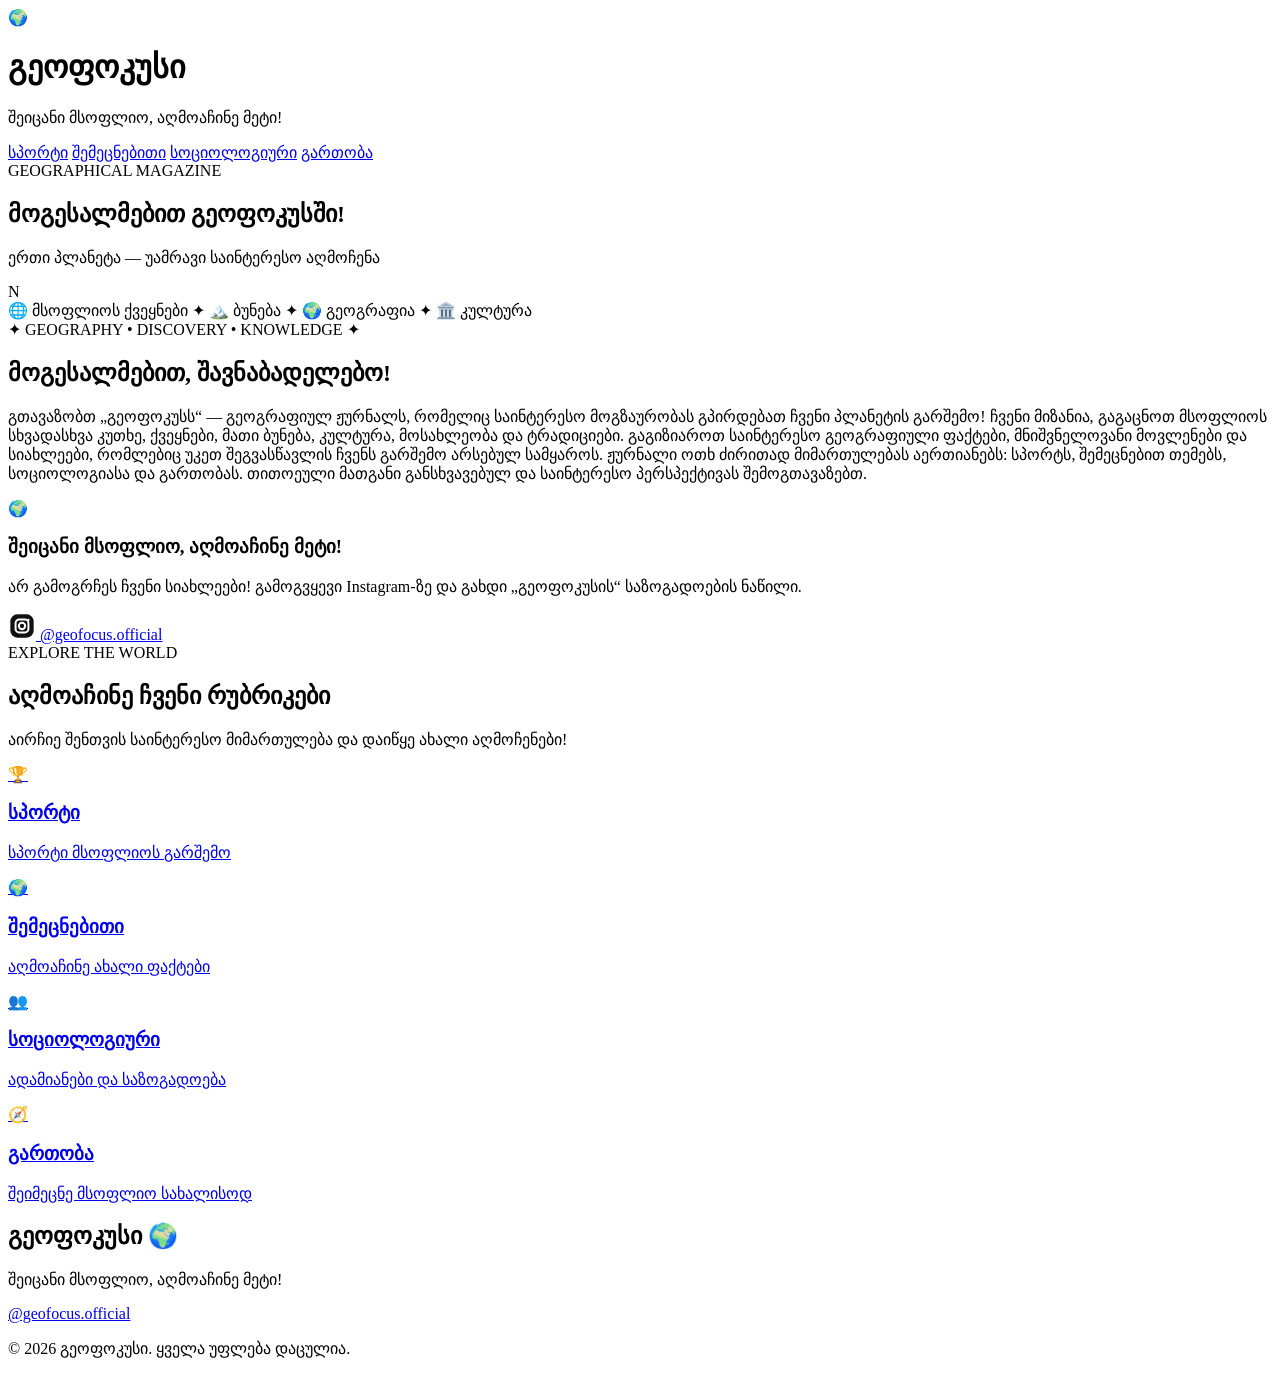
==== index.html @ c62245f0 "Add files via upload" ====
<!DOCTYPE html>
<html lang="ka">

<head>
    <meta charset="UTF-8">
    <meta name="viewport" content="width=device-width, initial-scale=1.0">

    <title>გეოფოკუსი | შეიცანი მსოფლიო</title>

    <link rel="stylesheet" href="style.css">
</head>

<body>

    <!-- HEADER -->

    <header class="header">

        <div class="globe-icon">🌍</div>

        <h1>გეოფოკუსი</h1>

        <p>შეიცანი მსოფლიო, აღმოაჩინე მეტი!</p>

    </header>


    <!-- NAVIGATION -->

    <nav class="navigation">

        <a href="sport.html">სპორტი</a>

        <a href="education.html">შემეცნებითი</a>

        <a href="sociology.html">სოციოლოგიური</a>

        <a href="entertainment.html">გართობა</a>

    </nav>


    <main>

        <!-- HERO SECTION -->

        <section class="welcome">

            <div class="main-image">

                <div class="image-overlay">

                    <span class="hero-label">
                        GEOGRAPHICAL MAGAZINE
                    </span>

                    <h2>მოგესალმებით გეოფოკუსში!</h2>

                    <p>
                        ერთი პლანეტა — უამრავი საინტერესო აღმოჩენა
                    </p>

                    <div class="compass">
                        N
                    </div>

                </div>

            </div>

        </section>


        <!-- GEOGRAPHICAL DECORATION -->

        <section class="world-line">

            <span>🌐 მსოფლიოს ქვეყნები</span>

            <span>✦</span>

            <span>🏔️ ბუნება</span>

            <span>✦</span>

            <span>🌍 გეოგრაფია</span>

            <span>✦</span>

            <span>🏛️ კულტურა</span>

        </section>


        <!-- INTRODUCTION -->

        <section class="intro">

            <div class="intro-decoration">
                ✦ GEOGRAPHY • DISCOVERY • KNOWLEDGE ✦
            </div>

            <h2>მოგესალმებით, შავნაბადელებო!</h2>

            <p>

                გთავაზობთ „გეოფოკუსს“ — გეოგრაფიულ ჟურნალს,
                რომელიც საინტერესო მოგზაურობას გპირდებათ
                ჩვენი პლანეტის გარშემო!

                ჩვენი მიზანია, გაგაცნოთ მსოფლიოს სხვადასხვა
                კუთხე, ქვეყნები, მათი ბუნება, კულტურა,
                მოსახლეობა და ტრადიციები. გაგიზიაროთ
                საინტერესო გეოგრაფიული ფაქტები, მნიშვნელოვანი
                მოვლენები და სიახლეები, რომლებიც უკეთ
                შეგვასწავლის ჩვენს გარშემო არსებულ სამყაროს.

                ჟურნალი ოთხ ძირითად მიმართულებას აერთიანებს:
                სპორტს, შემეცნებით თემებს, სოციოლოგიასა
                და გართობას. თითოეული მათგანი განსხვავებულ
                და საინტერესო პერსპექტივას შემოგთავაზებთ.

            </p>

            <div class="slogan">

                <span>🌍</span>

                <h3>შეიცანი მსოფლიო, აღმოაჩინე მეტი!</h3>

            </div>

            <p class="instagram-text">

                არ გამოგრჩეს ჩვენი სიახლეები!
                გამოგვყევი Instagram-ზე და გახდი
                „გეოფოკუსის“ საზოგადოების ნაწილი.

            </p>

            <a class="instagram-link"
               href="https://www.instagram.com/geofocus.official/"
               target="_blank">

                <svg viewBox="0 0 24 24"
                     width="28"
                     height="28"
                     fill="none"
                     xmlns="http://www.w3.org/2000/svg">

                    <rect x="2" y="2" width="20" height="20"
                          rx="6" fill="#111111"/>

                    <rect x="6.5" y="6.5" width="11" height="11"
                          rx="3" stroke="white" stroke-width="1.7"/>

                    <circle cx="12" cy="12" r="2.7"
                            stroke="white" stroke-width="1.7"/>

                    <circle cx="17.5" cy="6.8" r="1"
                            fill="white"/>

                </svg>

                <span>@geofocus.official</span>

            </a>

        </section>


        <!-- CATEGORIES -->

        <section class="categories">

            <div class="section-heading">

                <span>EXPLORE THE WORLD</span>

                <h2>აღმოაჩინე ჩვენი რუბრიკები</h2>

                <p>
                    აირჩიე შენთვის საინტერესო მიმართულება
                    და დაიწყე ახალი აღმოჩენები!
                </p>

            </div>


            <div class="category-grid">

                <a href="sport.html" class="category sport">

                    <span class="category-icon">🏆</span>

                    <h3>სპორტი</h3>

                    <p>სპორტი მსოფლიოს გარშემო</p>

                </a>


                <a href="education.html" class="category education">

                    <span class="category-icon">🌍</span>

                    <h3>შემეცნებითი</h3>

                    <p>აღმოაჩინე ახალი ფაქტები</p>

                </a>


                <a href="sociology.html" class="category sociology">

                    <span class="category-icon">👥</span>

                    <h3>სოციოლოგიური</h3>

                    <p>ადამიანები და საზოგადოება</p>

                </a>


                <a href="entertainment.html" class="category entertainment">

                    <span class="category-icon">🧭</span>

                    <h3>გართობა</h3>

                    <p>შეიმეცნე მსოფლიო სახალისოდ</p>

                </a>

            </div>

        </section>

    </main>


    <!-- FOOTER -->

    <footer>

        <h2>გეოფოკუსი 🌍</h2>

        <p>შეიცანი მსოფლიო, აღმოაჩინე მეტი!</p>

        <a href="https://www.instagram.com/geofocus.official/"
           target="_blank">
            @geofocus.official
        </a>

        <p class="copyright">
            © 2026 გეოფოკუსი. ყველა უფლება დაცულია.
        </p>

    </footer>

</body>

</html>
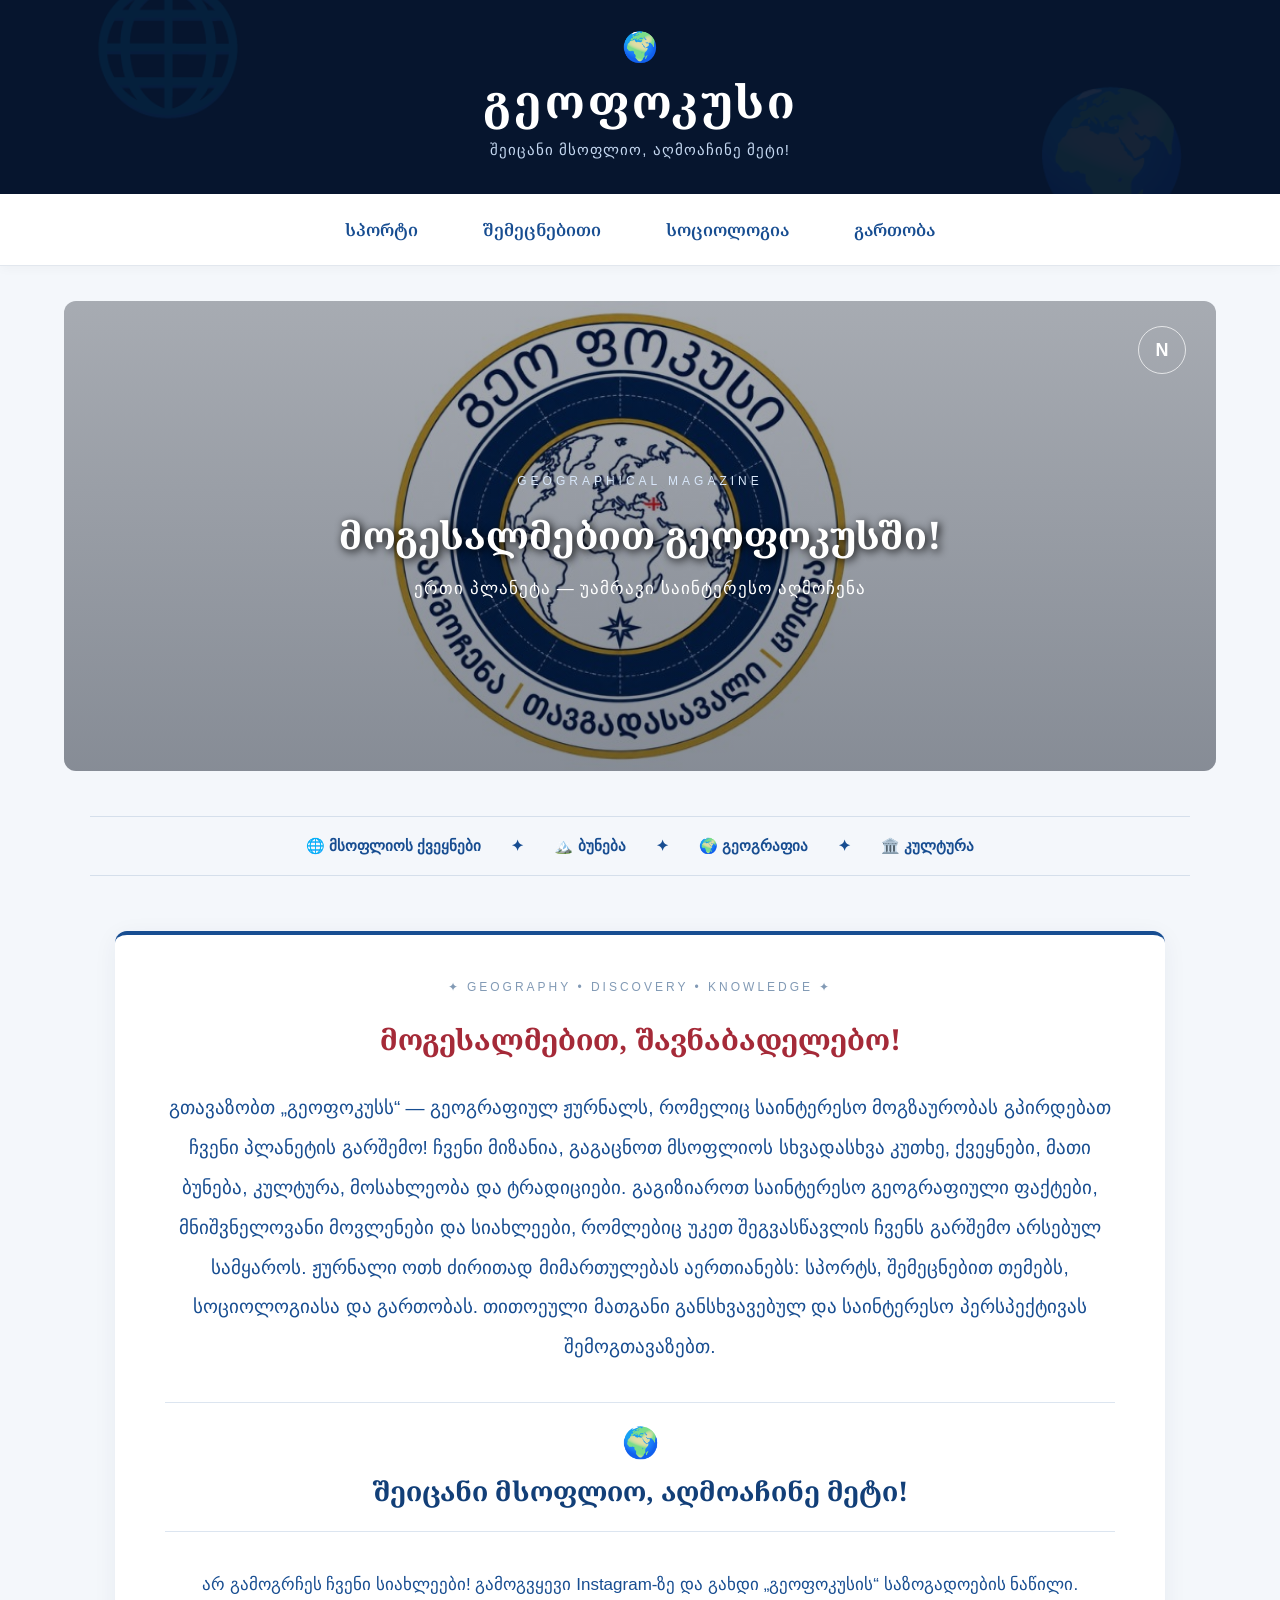
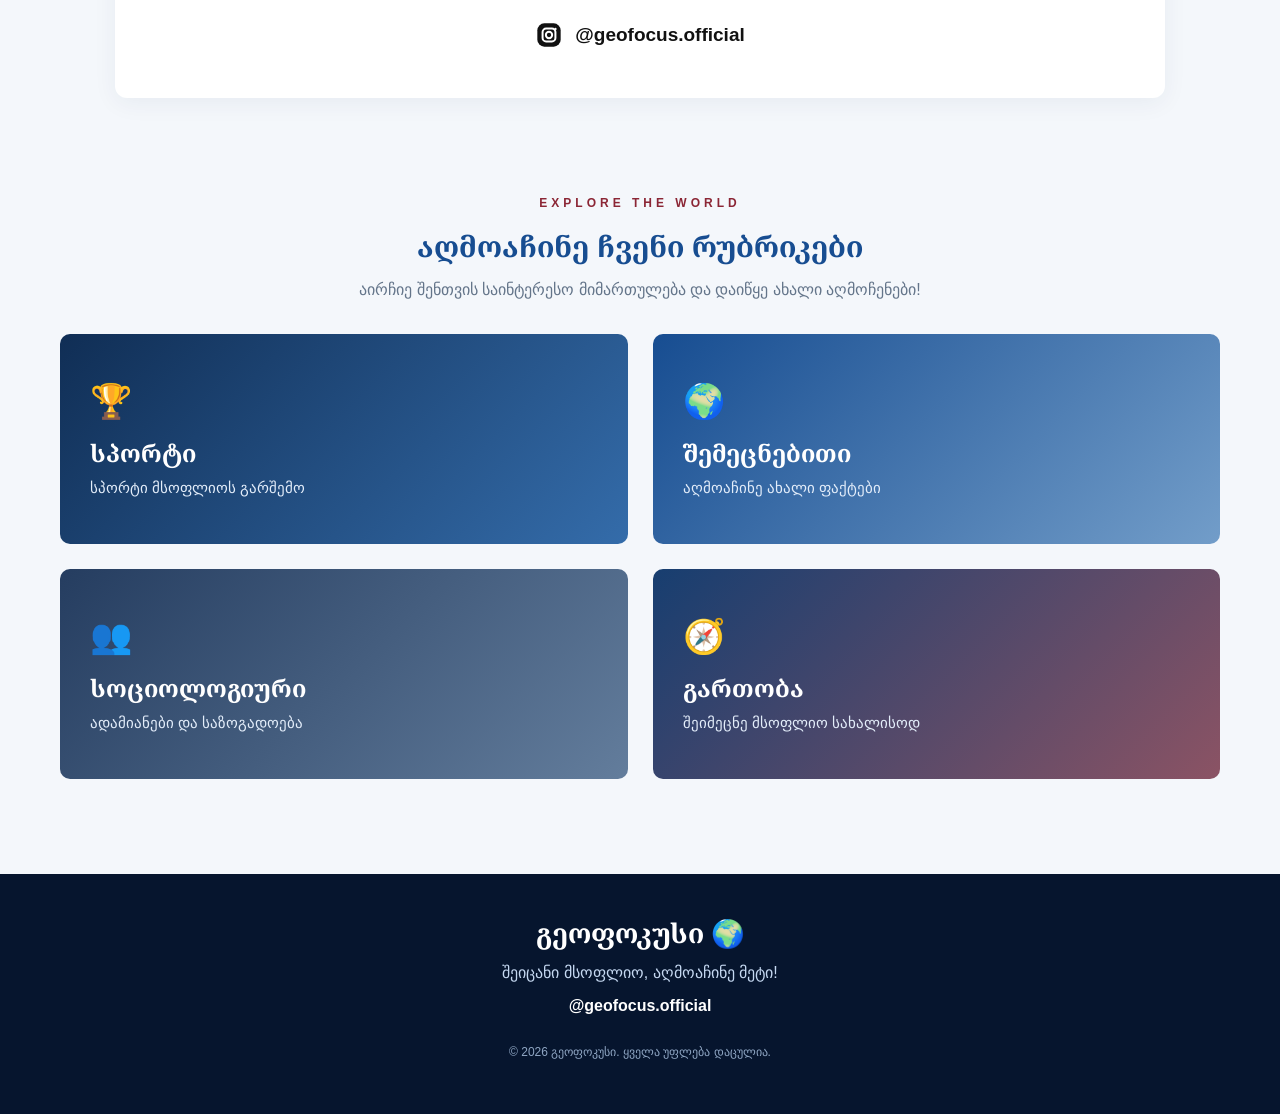
==== commit 8b80002c: "Update index.html" ====
--- a/index.html
+++ b/index.html
@@ -34,7 +34,7 @@
 
         <a href="education.html">შემეცნებითი</a>
 
-        <a href="sociology.html">სოციოლოგიური</a>
+       <a href="sociology.html">სოციოლოგია</a>
 
         <a href="entertainment.html">გართობა</a>
 
--- a/style.css
+++ b/style.css
@@ -0,0 +1,488 @@
+
+@import url('https://fonts.googleapis.com/css2?family=Fira+GO:wght@400;500;600;700&family=Noto+Serif+Georgian:wght@400;500;600;700&display=swap');
+
+* {
+    margin: 0;
+    padding: 0;
+    box-sizing: border-box;
+}
+
+body {
+    font-family: 'Fira GO', sans-serif;
+    background: #f4f7fb;
+    color: #26364a;
+}
+
+/* HEADER */
+
+.header {
+    background: #06152E;
+    color: white;
+    text-align: center;
+    padding: 30px 20px 35px;
+    position: relative;
+    overflow: hidden;
+}
+
+.header::before {
+    content: "🌐";
+    position: absolute;
+    font-size: 125px;
+    opacity: 0.07;
+    left: 7%;
+    top: -25px;
+}
+
+.header::after {
+    content: "🌍";
+    position: absolute;
+    font-size: 125px;
+    opacity: 0.07;
+    right: 7%;
+    bottom: -35px;
+}
+
+.globe-icon {
+    font-size: 29px;
+    margin-bottom: 5px;
+}
+
+.header h1 {
+    font-family: 'Noto Serif Georgian', serif;
+    font-size: 46px;
+    font-weight: 700;
+    letter-spacing: 3px;
+    position: relative;
+}
+
+.header p {
+    color: #c5d8f1;
+    margin-top: 10px;
+    font-size: 15px;
+    letter-spacing: 1px;
+}
+
+/* NAVIGATION */
+
+.navigation {
+    display: flex;
+    justify-content: center;
+    align-items: center;
+    gap: 65px;
+    padding: 24px;
+    background: white;
+    border-bottom: 1px solid #e2e7ee;
+    box-shadow: 0 3px 10px rgba(0,0,0,0.03);
+}
+
+.navigation a {
+    text-decoration: none;
+    color: #174d91;
+    font-family: 'Noto Serif Georgian', serif;
+    font-size: 17px;
+    font-weight: 600;
+    position: relative;
+    transition: 0.3s;
+}
+
+.navigation a::after {
+    content: "";
+    position: absolute;
+    width: 0;
+    height: 2px;
+    background: #a52a38;
+    bottom: -8px;
+    left: 0;
+    transition: 0.3s;
+}
+
+.navigation a:hover {
+    color: #a52a38;
+}
+
+.navigation a:hover::after {
+    width: 100%;
+}
+
+/* HERO */
+
+.welcome {
+    margin: 35px auto;
+    width: 90%;
+    max-width: 1250px;
+}
+
+.main-image {
+    height: 470px;
+    background:
+        linear-gradient(
+            rgba(3, 15, 35, 0.35),
+            rgba(3, 15, 35, 0.48)
+        ),
+        url('main-photo.jpg') center/cover;
+
+    border-radius: 12px;
+    overflow: hidden;
+}
+
+.image-overlay {
+    width: 100%;
+    height: 100%;
+    position: relative;
+
+    display: flex;
+    flex-direction: column;
+    justify-content: center;
+    align-items: center;
+
+    text-align: center;
+    color: white;
+    padding: 20px;
+}
+
+.hero-label {
+    font-size: 12px;
+    letter-spacing: 4px;
+    margin-bottom: 20px;
+    color: #d8e7fa;
+}
+
+.main-image h2 {
+    font-family: 'Noto Serif Georgian', serif;
+    font-size: 38px;
+    text-shadow: 2px 2px 8px #000;
+}
+
+.image-overlay > p {
+    margin-top: 18px;
+    font-size: 17px;
+    letter-spacing: 1px;
+}
+
+/* COMPASS */
+
+.compass {
+    position: absolute;
+    top: 25px;
+    right: 30px;
+
+    width: 48px;
+    height: 48px;
+
+    border: 1px solid rgba(255,255,255,0.7);
+    border-radius: 50%;
+
+    display: flex;
+    justify-content: center;
+    align-items: center;
+
+    font-size: 18px;
+    font-weight: bold;
+    color: white;
+}
+
+/* WORLD LINE */
+
+.world-line {
+    max-width: 1100px;
+    margin: 45px auto;
+    padding: 20px;
+
+    display: flex;
+    justify-content: center;
+    align-items: center;
+    gap: 30px;
+    flex-wrap: wrap;
+
+    color: #174d91;
+    font-size: 15px;
+    font-weight: 600;
+
+    border-top: 1px solid #d5dfeb;
+    border-bottom: 1px solid #d5dfeb;
+}
+
+/* INTRO */
+
+.intro {
+    max-width: 1050px;
+    margin: 55px auto;
+    padding: 45px 50px;
+
+    text-align: center;
+    background: white;
+
+    border-radius: 12px;
+    border-top: 4px solid #174d91;
+
+    box-shadow: 0 5px 25px rgba(16,45,80,0.06);
+}
+
+.intro-decoration {
+    color: #829ab5;
+    font-size: 12px;
+    letter-spacing: 3px;
+    margin-bottom: 25px;
+}
+
+.intro h2 {
+    color: #a52a38;
+    font-family: 'Noto Serif Georgian', serif;
+    font-size: 29px;
+    font-weight: 700;
+    margin-bottom: 30px;
+}
+
+.intro > p {
+    color: #174d91;
+    font-size: 19px;
+    line-height: 2.1;
+    font-weight: 500;
+    margin-bottom: 25px;
+}
+
+/* SLOGAN */
+
+.slogan {
+    margin: 35px 0;
+    padding: 22px 10px;
+    border-top: 1px solid #dce5f0;
+    border-bottom: 1px solid #dce5f0;
+}
+
+.slogan span {
+    font-size: 30px;
+}
+
+.intro h3 {
+    color: #123f78;
+    font-family: 'Noto Serif Georgian', serif;
+    font-size: 27px;
+    font-weight: 700;
+    margin-top: 12px;
+}
+
+/* INSTAGRAM */
+
+.intro .instagram-text {
+    font-size: 17px;
+    margin-bottom: 18px;
+}
+
+.instagram-link {
+    display: inline-flex;
+    align-items: center;
+    gap: 12px;
+
+    color: #111;
+    font-size: 19px;
+    font-weight: 700;
+    text-decoration: none;
+
+    transition: 0.3s;
+}
+
+.instagram-link:hover {
+    color: #174d91;
+    transform: scale(1.04);
+}
+
+/* CATEGORIES */
+
+.categories {
+    max-width: 1200px;
+    margin: 75px auto;
+    padding: 20px;
+}
+
+.section-heading {
+    text-align: center;
+    margin-bottom: 35px;
+}
+
+.section-heading > span {
+    color: #8b2635;
+    font-size: 12px;
+    letter-spacing: 4px;
+    font-weight: 700;
+}
+
+.section-heading h2 {
+    color: #174d91;
+    font-family: 'Noto Serif Georgian', serif;
+    font-size: 29px;
+    margin: 15px 0;
+}
+
+.section-heading p {
+    color: #64758a;
+    font-size: 16px;
+}
+
+/* CATEGORY CARDS */
+
+.category-grid {
+    display: grid;
+    grid-template-columns: repeat(2, 1fr);
+    gap: 25px;
+}
+
+.category {
+    min-height: 210px;
+    padding: 30px;
+
+    display: flex;
+    flex-direction: column;
+    justify-content: center;
+    align-items: flex-start;
+
+    text-decoration: none;
+    color: white;
+
+    border-radius: 10px;
+    overflow: hidden;
+
+    position: relative;
+    transition: 0.3s;
+}
+
+.category:hover {
+    transform: translateY(-7px);
+    box-shadow: 0 12px 25px rgba(0,0,0,0.13);
+}
+
+.sport {
+    background: linear-gradient(135deg, #102e55, #346caa);
+}
+
+.education {
+    background: linear-gradient(135deg, #174d91, #729dc9);
+}
+
+.sociology {
+    background: linear-gradient(135deg, #253d60, #637d9c);
+}
+
+.entertainment {
+    background: linear-gradient(135deg, #173e70, #8b5364);
+}
+
+.category-icon {
+    font-size: 34px;
+    margin-bottom: 15px;
+}
+
+.category h3 {
+    font-family: 'Noto Serif Georgian', serif;
+    font-size: 24px;
+    margin-bottom: 10px;
+}
+
+.category p {
+    color: #e3edfa;
+    font-size: 15px;
+}
+
+/* FOOTER */
+
+footer {
+    background: #06152E;
+    color: white;
+    text-align: center;
+    padding: 40px 20px;
+}
+
+footer h2 {
+    font-family: 'Noto Serif Georgian', serif;
+    font-size: 27px;
+    margin-bottom: 12px;
+}
+
+footer p {
+    color: #c5d8f1;
+    margin-bottom: 15px;
+}
+
+footer a {
+    color: white;
+    text-decoration: none;
+    font-weight: 600;
+}
+
+footer a:hover {
+    text-decoration: underline;
+}
+
+footer .copyright {
+    font-size: 12px;
+    margin-top: 30px;
+    color: #8fa6c3;
+}
+
+/* MOBILE VERSION */
+
+@media (max-width: 700px) {
+
+    .header h1 {
+        font-size: 34px;
+    }
+
+    .navigation {
+        gap: 18px;
+        flex-wrap: wrap;
+    }
+
+    .navigation a {
+        font-size: 14px;
+    }
+
+    .main-image {
+        height: 320px;
+    }
+
+    .main-image h2 {
+        font-size: 25px;
+    }
+
+    .image-overlay > p {
+        font-size: 14px;
+    }
+
+    .compass {
+        width: 38px;
+        height: 38px;
+        top: 15px;
+        right: 15px;
+    }
+
+    .world-line {
+        gap: 14px;
+        font-size: 12px;
+    }
+
+    .intro {
+        padding: 30px 20px;
+        margin: 35px 15px;
+    }
+
+    .intro h2 {
+        font-size: 23px;
+    }
+
+    .intro > p {
+        font-size: 16px;
+    }
+
+    .intro h3 {
+        font-size: 21px;
+    }
+
+    .category-grid {
+        grid-template-columns: 1fr;
+    }
+
+    .section-heading h2 {
+        font-size: 23px;
+    }
+
+}
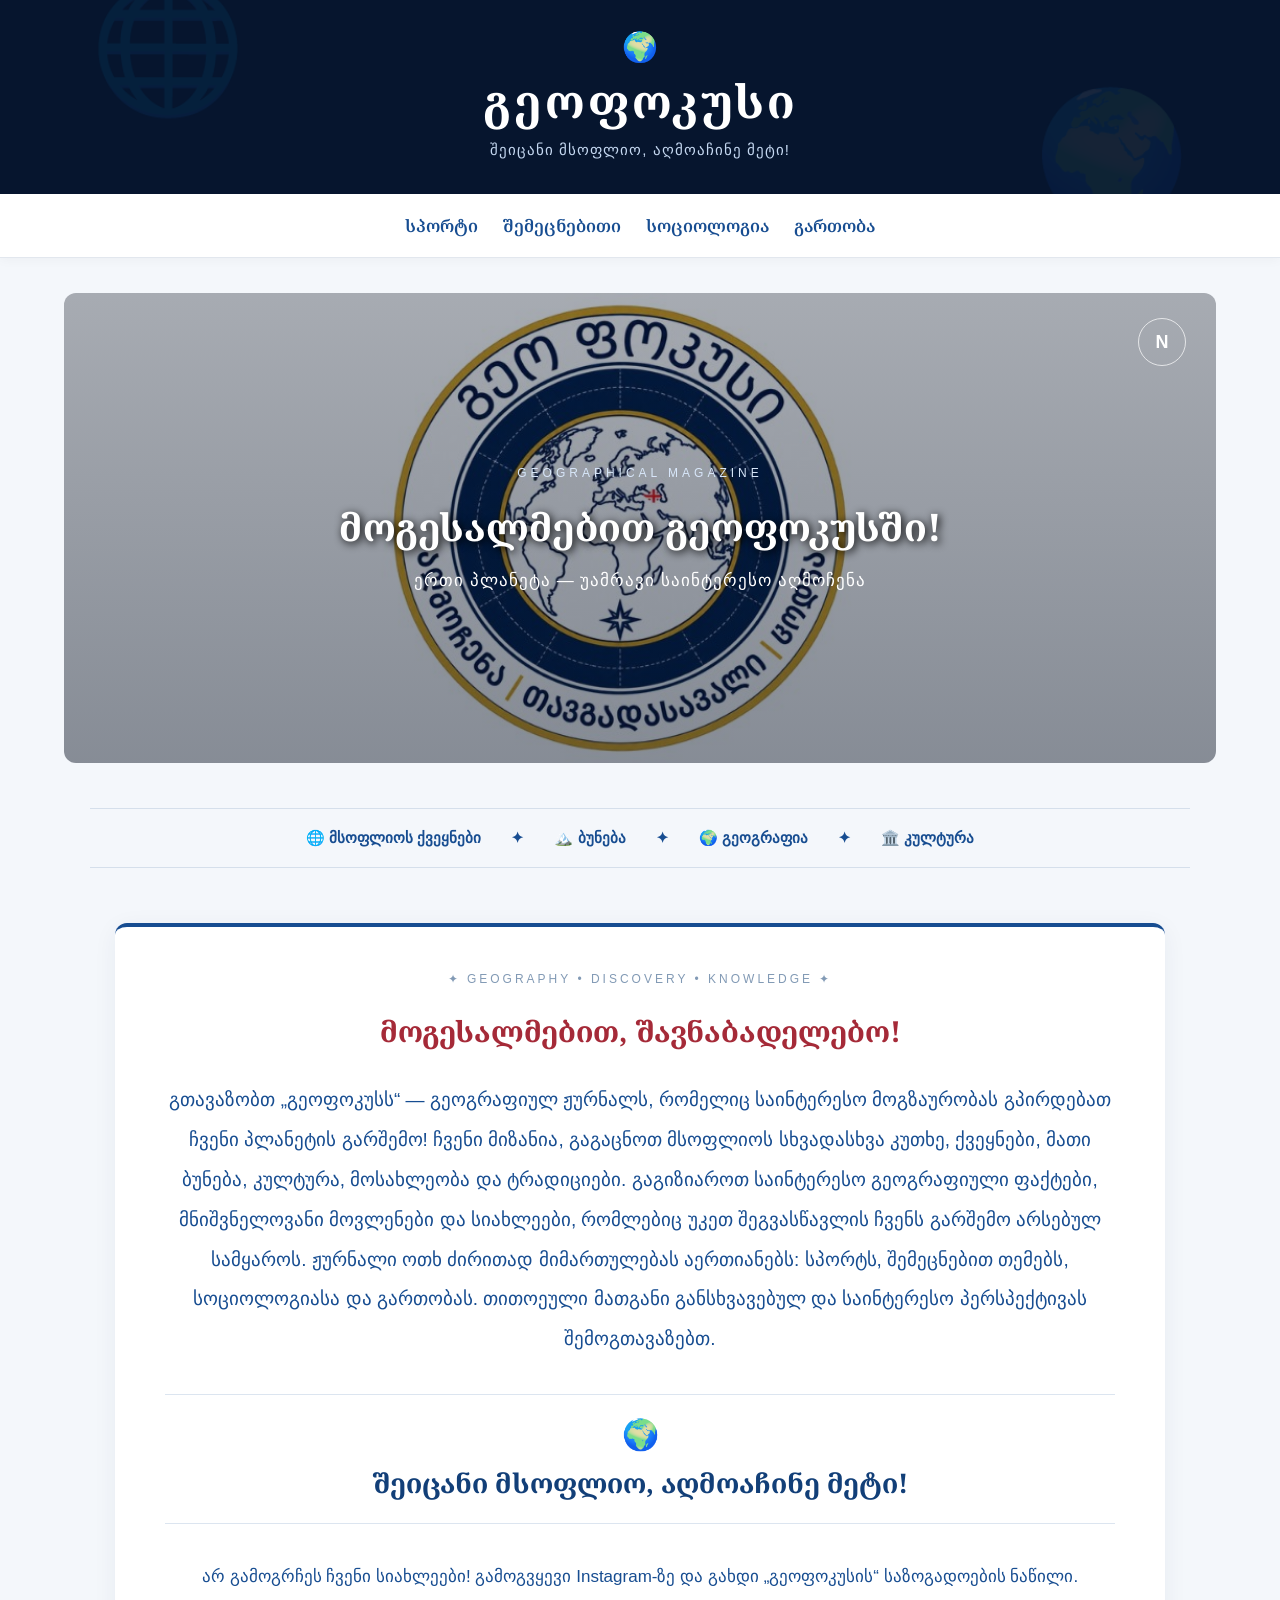
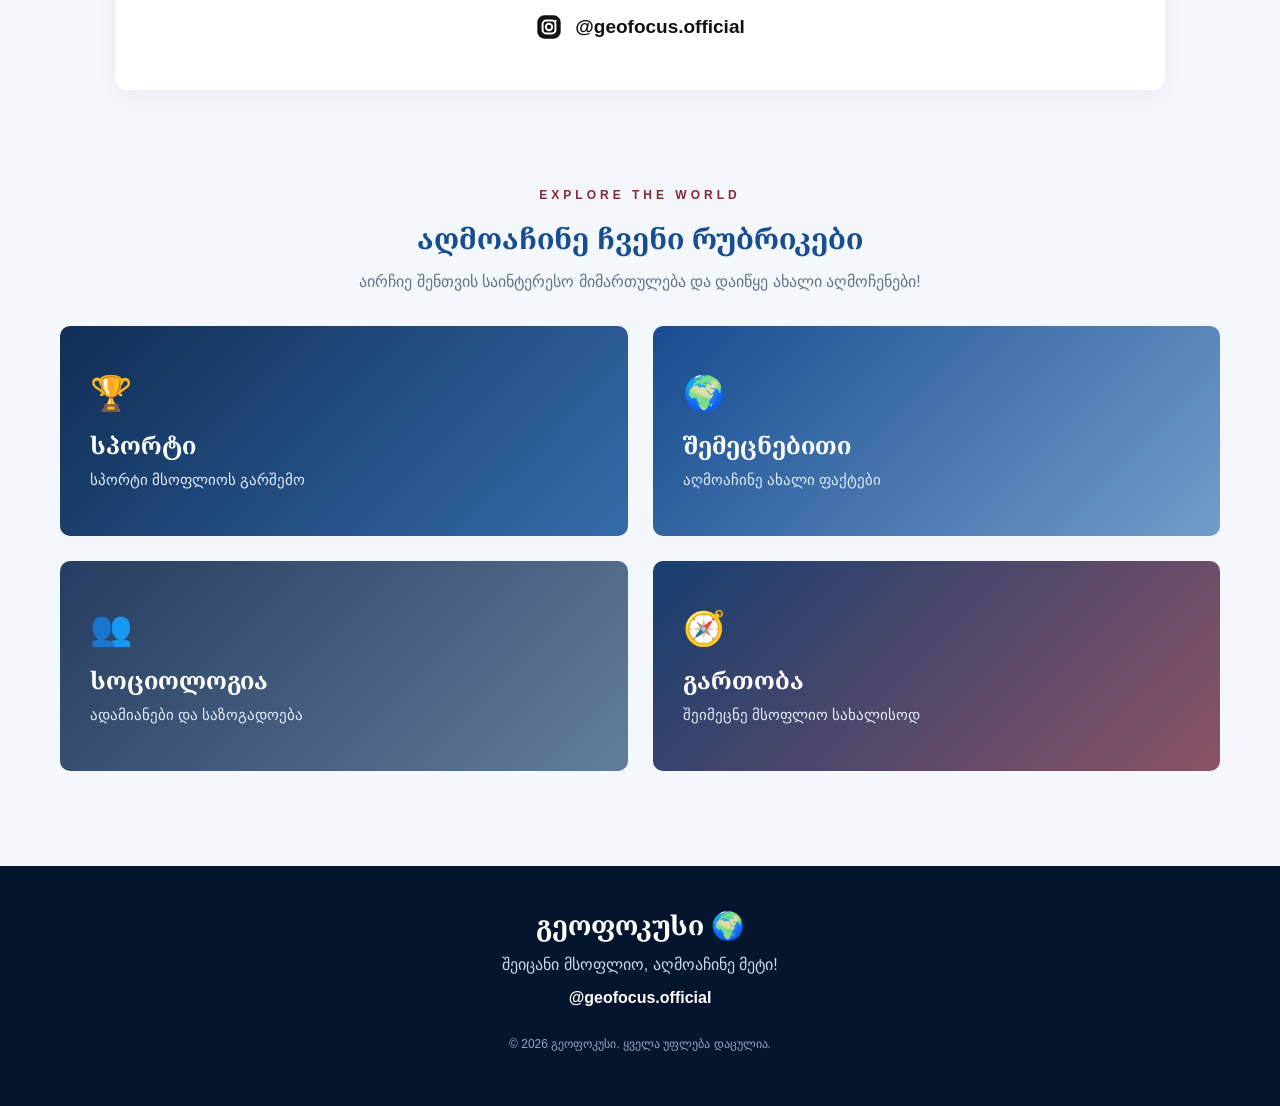
==== commit 5a8ab991: "Update index.html" ====
--- a/index.html
+++ b/index.html
@@ -216,7 +216,7 @@
 
                     <span class="category-icon">👥</span>
 
-                    <h3>სოციოლოგიური</h3>
+                    <h3>სოციოლოგია</h3>
 
                     <p>ადამიანები და საზოგადოება</p>
 
--- a/style.css
+++ b/style.css
@@ -68,14 +68,18 @@
     display: flex;
     justify-content: center;
     align-items: center;
-    gap: 65px;
-    padding: 24px;
+    flex-wrap: wrap;
+    gap: 25px;
+    padding: 20px 12px;
     background: white;
     border-bottom: 1px solid #e2e7ee;
     box-shadow: 0 3px 10px rgba(0,0,0,0.03);
+    width: 100%;
 }
 
 .navigation a {
+    display: inline-block;
+    white-space: nowrap;
     text-decoration: none;
     color: #174d91;
     font-family: 'Noto Serif Georgian', serif;
@@ -129,12 +133,10 @@
     width: 100%;
     height: 100%;
     position: relative;
-
     display: flex;
     flex-direction: column;
     justify-content: center;
     align-items: center;
-
     text-align: center;
     color: white;
     padding: 20px;
@@ -165,17 +167,13 @@
     position: absolute;
     top: 25px;
     right: 30px;
-
     width: 48px;
     height: 48px;
-
     border: 1px solid rgba(255,255,255,0.7);
     border-radius: 50%;
-
     display: flex;
     justify-content: center;
     align-items: center;
-
     font-size: 18px;
     font-weight: bold;
     color: white;
@@ -187,17 +185,14 @@
     max-width: 1100px;
     margin: 45px auto;
     padding: 20px;
-
     display: flex;
     justify-content: center;
     align-items: center;
     gap: 30px;
     flex-wrap: wrap;
-
     color: #174d91;
     font-size: 15px;
     font-weight: 600;
-
     border-top: 1px solid #d5dfeb;
     border-bottom: 1px solid #d5dfeb;
 }
@@ -208,13 +203,10 @@
     max-width: 1050px;
     margin: 55px auto;
     padding: 45px 50px;
-
     text-align: center;
     background: white;
-
     border-radius: 12px;
     border-top: 4px solid #174d91;
-
     box-shadow: 0 5px 25px rgba(16,45,80,0.06);
 }
 
@@ -273,12 +265,10 @@
     display: inline-flex;
     align-items: center;
     gap: 12px;
-
     color: #111;
     font-size: 19px;
     font-weight: 700;
     text-decoration: none;
-
     transition: 0.3s;
 }
 
@@ -330,18 +320,14 @@
 .category {
     min-height: 210px;
     padding: 30px;
-
     display: flex;
     flex-direction: column;
     justify-content: center;
     align-items: flex-start;
-
     text-decoration: none;
     color: white;
-
     border-radius: 10px;
     overflow: hidden;
-
     position: relative;
     transition: 0.3s;
 }
@@ -428,8 +414,9 @@
     }
 
     .navigation {
-        gap: 18px;
+        gap: 15px;
         flex-wrap: wrap;
+        padding: 16px 8px;
     }
 
     .navigation a {
@@ -484,5 +471,4 @@
     .section-heading h2 {
         font-size: 23px;
     }
-
-}
+}
